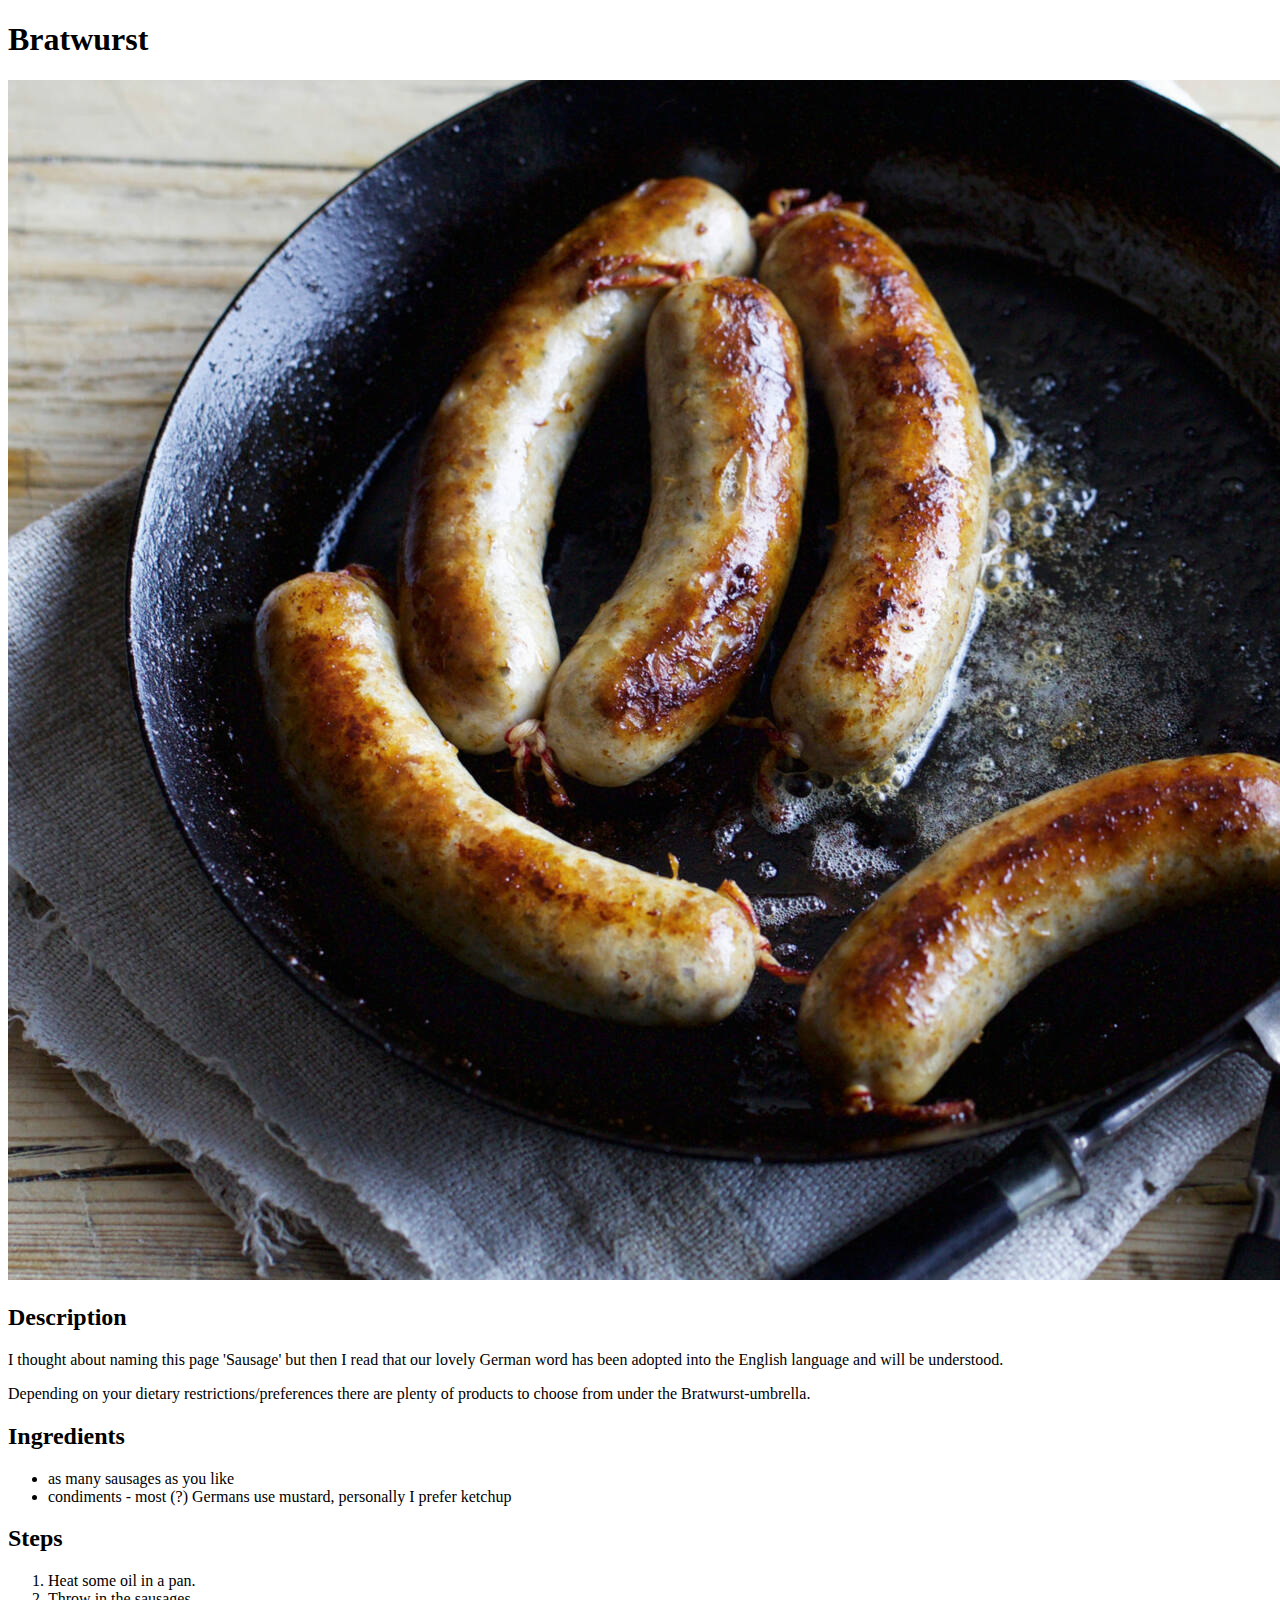
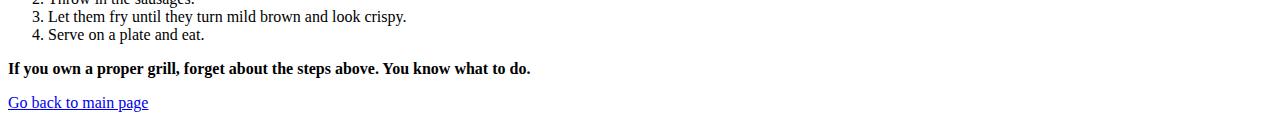
==== recipes/bratwurst.html @ 84d44734 "Add bratwurst recipe page and link to it" ====
<!DOCTYPE html>
<html lang="en">
    <head>
        <meta charset="UTF-8">
        <title>Bratwurst</title>
    </head>

    <body>
        <h1>Bratwurst</h1>
        <img src="../images/bratwurst.jpg" alt="five sausages in a pan and mustard in a cup">
        <h2>Description</h2>
        <p>I thought about naming this page 'Sausage' but then I read that our lovely German word has been adopted into the English language and will be understood.</p>
        <p>Depending on your dietary restrictions/preferences there are plenty of products to choose from under the Bratwurst-umbrella.</p>
        <h2>Ingredients</h2>
        <ul>
            <li>as many sausages as you like</li>
            <li>condiments - most (?) Germans use mustard, personally I prefer ketchup</li>
        </ul>
        <h2>Steps</h2>
        <ol>
            <li>Heat some oil in a pan.</li>
            <li>Throw in the sausages.</li>
            <li>Let them fry until they turn mild brown and look crispy.</li>
            <li>Serve on a plate and eat.</li>
        </ol>
        <p><strong>If you own a proper grill, forget about the steps above. You know what to do.</strong></p>
        <a href="../index.html">Go back to main page</a>
    </body>
</html>
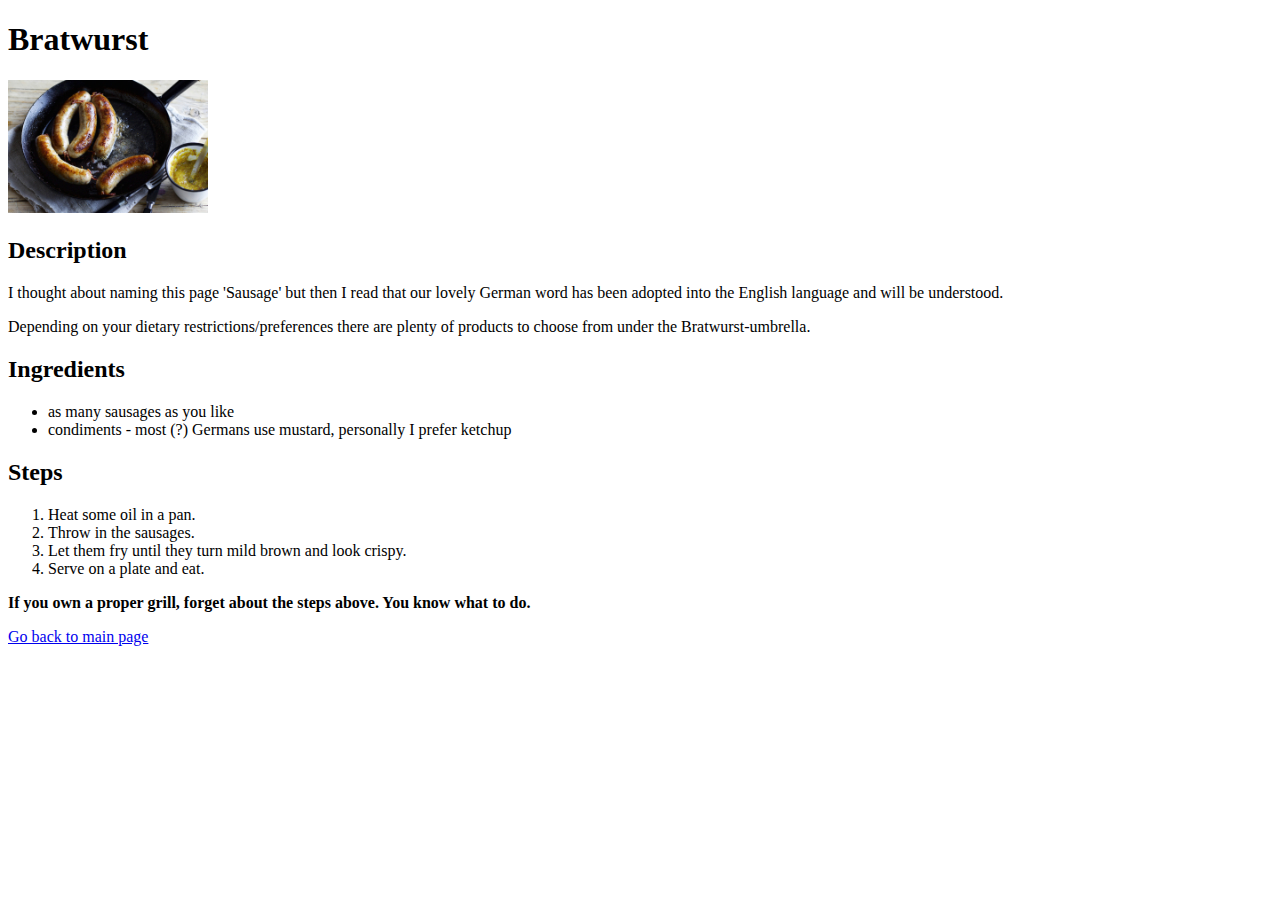
==== commit c7396610: "Add external CSS to all pages" ====
--- a/recipes/bratwurst.html
+++ b/recipes/bratwurst.html
@@ -3,6 +3,7 @@
     <head>
         <meta charset="UTF-8">
         <title>Bratwurst</title>
+        <link rel="stylesheet" href="../css/style.css">
     </head>
 
     <body>
--- a/css/style.css
+++ b/css/style.css
@@ -0,0 +1,4 @@
+img {
+    height: auto;
+    width: 200px;
+}